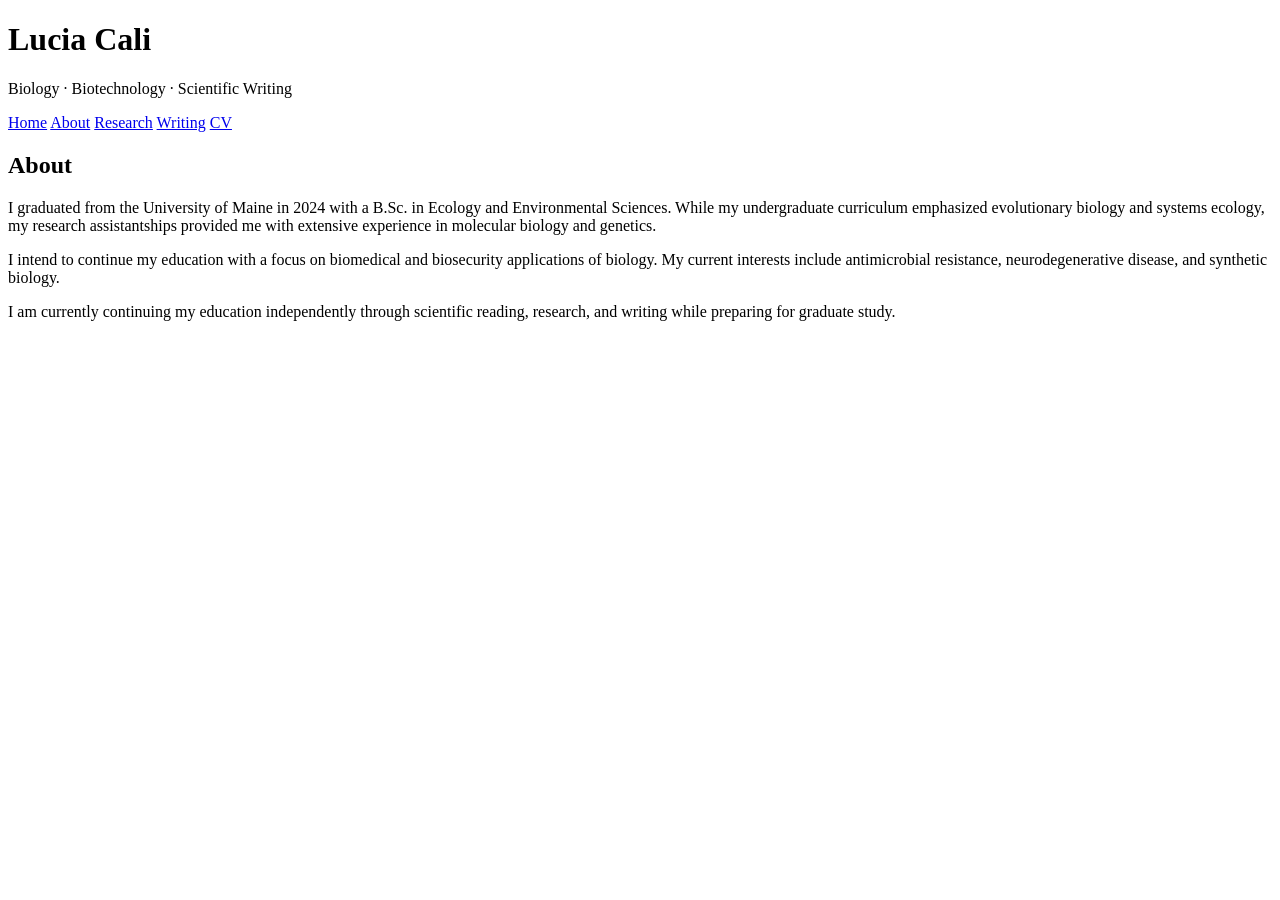
==== about.html @ cd9e19ab "Change 'Writing' link to point to 'blog.html'" ====
<!DOCTYPE html>
<html lang="en">
<head>
    <meta charset="UTF-8">
    <meta name="viewport" content="width=device-width, initial-scale=1.0">
    <title>About | Lucia Cali</title>
</head>

<body>

    <header>
        <h1>Lucia Cali</h1>
        <p>Biology · Biotechnology · Scientific Writing</p>
    </header>

    <nav>
        <a href="index.html">Home</a>
        <a href="about.html">About</a>
        <a href="research.html">Research</a>
        <a href="blog.html">Writing</a>
        <a href="cv.html">CV</a>
    </nav>

    <main>

        <h2>About</h2>

        <p>
         <p>
    I graduated from the University of Maine in 2024 with a B.Sc. in Ecology and Environmental Sciences.
    While my undergraduate curriculum emphasized evolutionary biology and systems ecology, my research
    assistantships provided me with extensive experience in molecular biology and genetics.
</p>

<p>
    I intend to continue my education with a focus on biomedical and biosecurity applications of biology.
    My current interests include antimicrobial resistance, neurodegenerative disease, and synthetic biology.
</p>

<p>
    I am currently continuing my education independently through scientific reading, research, and writing
    while preparing for graduate study.
</p>

    </main>

</body>
</html>
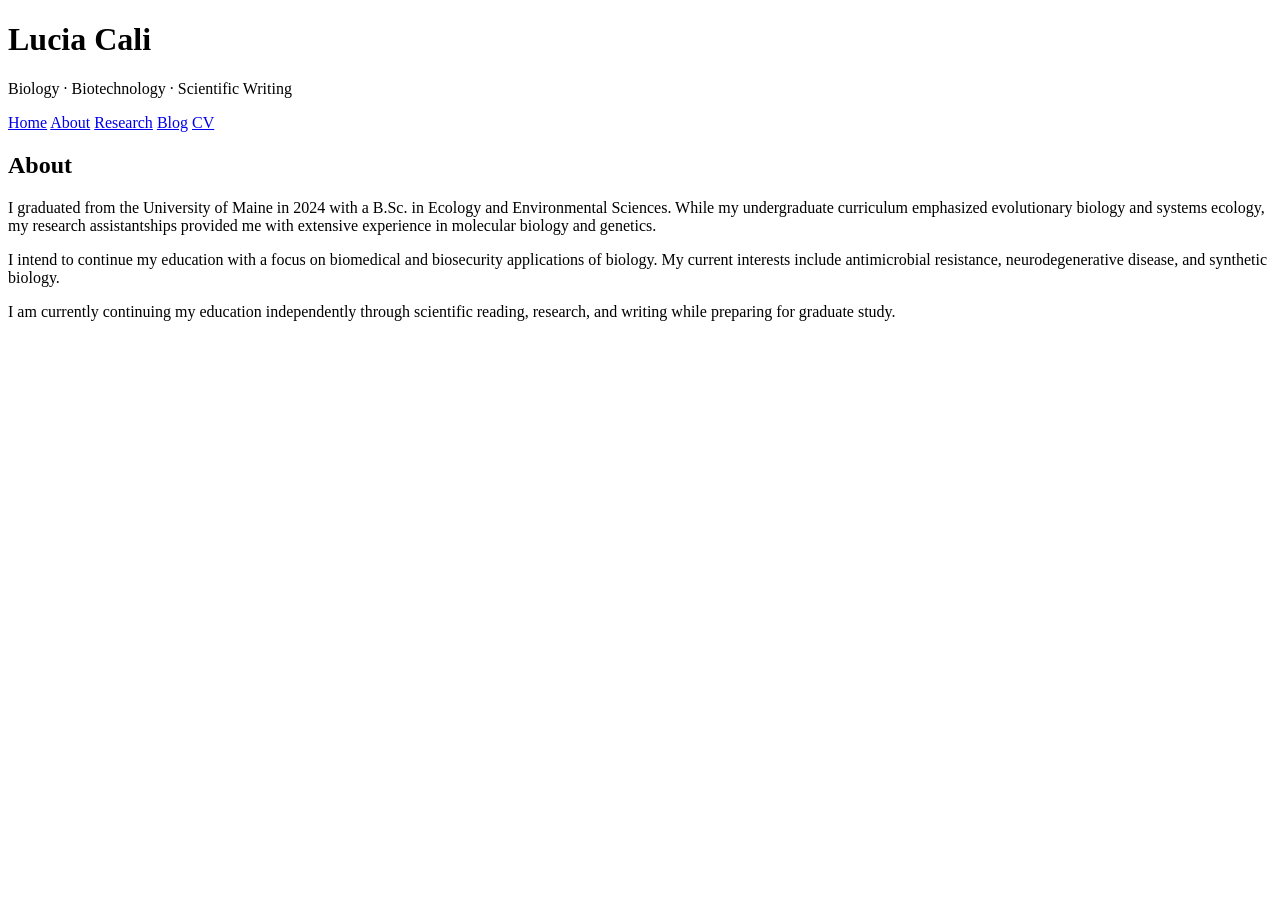
==== commit 8b8951e1: "Rename 'Writing' link to 'Blog' in navigation" ====
--- a/about.html
+++ b/about.html
@@ -17,7 +17,7 @@
         <a href="index.html">Home</a>
         <a href="about.html">About</a>
         <a href="research.html">Research</a>
-        <a href="blog.html">Writing</a>
+        <a href="blog.html">Blog</a>
         <a href="cv.html">CV</a>
     </nav>
 
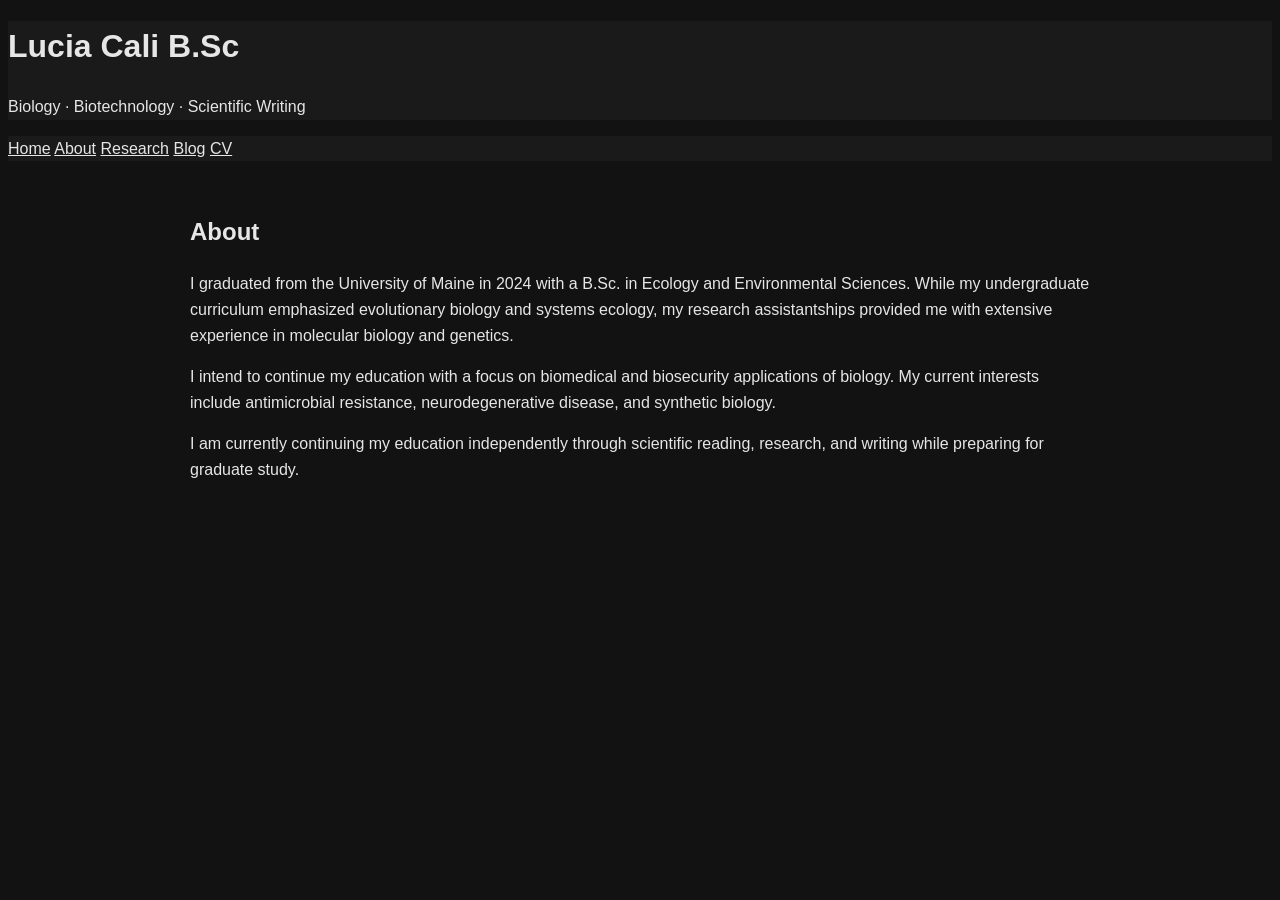
==== commit 9591cbf9: "Update About page title and stylesheet link" ====
--- a/about.html
+++ b/about.html
@@ -3,13 +3,15 @@
 <head>
     <meta charset="UTF-8">
     <meta name="viewport" content="width=device-width, initial-scale=1.0">
-    <title>About | Lucia Cali</title>
+    <title>About | Lucia Cali B.Sc</title>
+
+   <link rel="stylesheet" href="style.css">
 </head>
 
 <body>
 
     <header>
-        <h1>Lucia Cali</h1>
+        <h1>Lucia Cali B.Sc</h1>
         <p>Biology · Biotechnology · Scientific Writing</p>
     </header>
 
--- a/style.css
+++ b/style.css
@@ -0,0 +1,32 @@
+body {
+    background-color: #121212;
+    color: #e6e6e6;
+    font-family: Arial, sans-serif;
+    line-height: 1.6;
+}
+
+a {
+    color: #8ab4f8;
+}
+
+a:hover {
+    color: #b8d4ff;
+}
+
+header {
+    background-color: #1a1a1a;
+}
+
+nav {
+    background-color: #1a1a1a;
+}
+
+nav a {
+    color: #e6e6e6;
+}
+
+main {
+    max-width: 900px;
+    margin: auto;
+    padding: 2rem;
+}
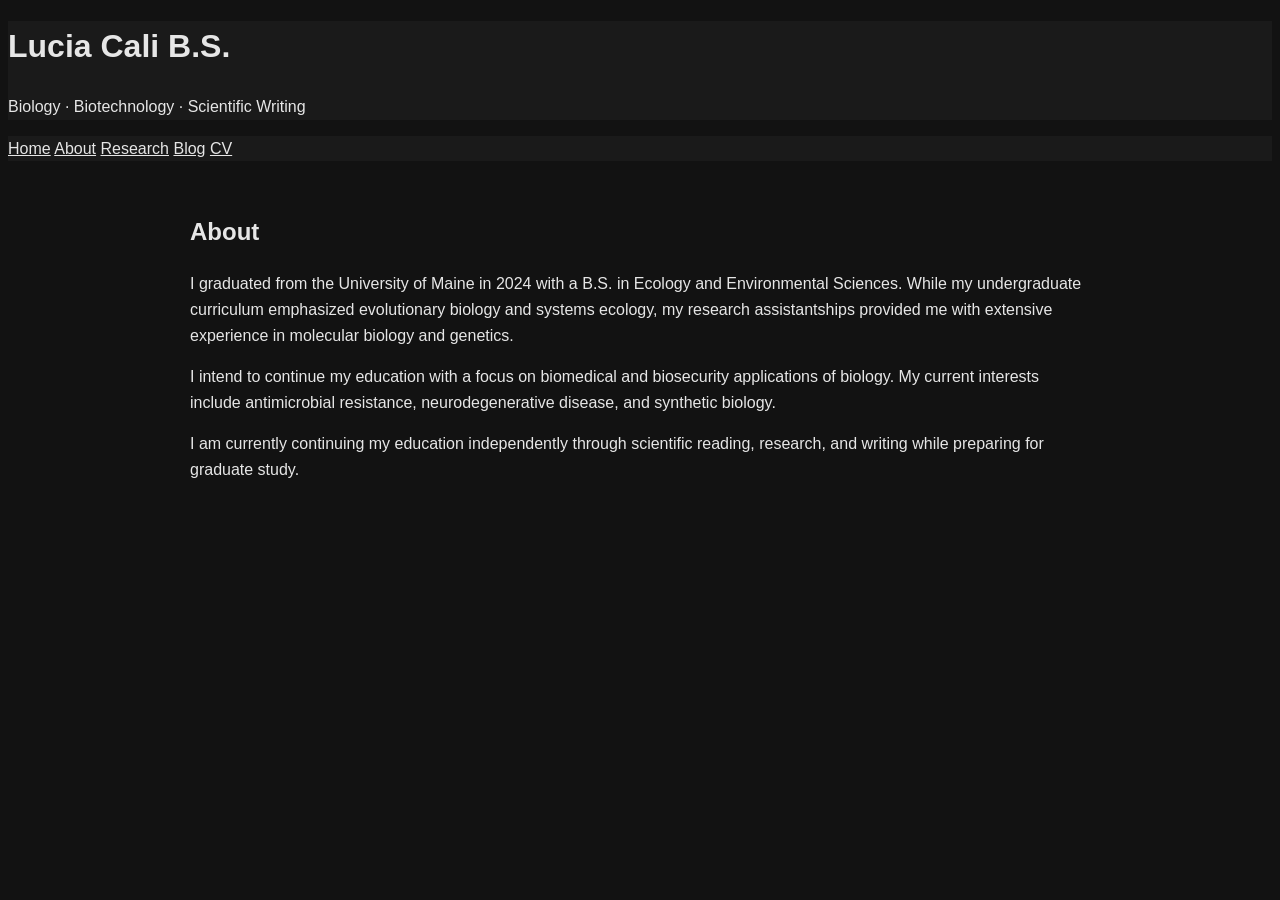
==== commit ceecead6: "Correct degree abbreviation from B.Sc to B.S." ====
--- a/about.html
+++ b/about.html
@@ -3,7 +3,7 @@
 <head>
     <meta charset="UTF-8">
     <meta name="viewport" content="width=device-width, initial-scale=1.0">
-    <title>About | Lucia Cali B.Sc</title>
+    <title>About | Lucia Cali B.S.</title>
 
    <link rel="stylesheet" href="style.css">
 </head>
@@ -11,7 +11,7 @@
 <body>
 
     <header>
-        <h1>Lucia Cali B.Sc</h1>
+        <h1>Lucia Cali B.S.</h1>
         <p>Biology · Biotechnology · Scientific Writing</p>
     </header>
 
@@ -29,7 +29,7 @@
 
         <p>
          <p>
-    I graduated from the University of Maine in 2024 with a B.Sc. in Ecology and Environmental Sciences.
+    I graduated from the University of Maine in 2024 with a B.S. in Ecology and Environmental Sciences.
     While my undergraduate curriculum emphasized evolutionary biology and systems ecology, my research
     assistantships provided me with extensive experience in molecular biology and genetics.
 </p>
--- a/style.css
+++ b/style.css
@@ -30,3 +30,11 @@
     margin: auto;
     padding: 2rem;
 }
+
+.research-poster {
+    display: block;
+    width: 70%;
+    max-width: 800px;
+    height: auto;
+    margin: 2rem auto;
+}
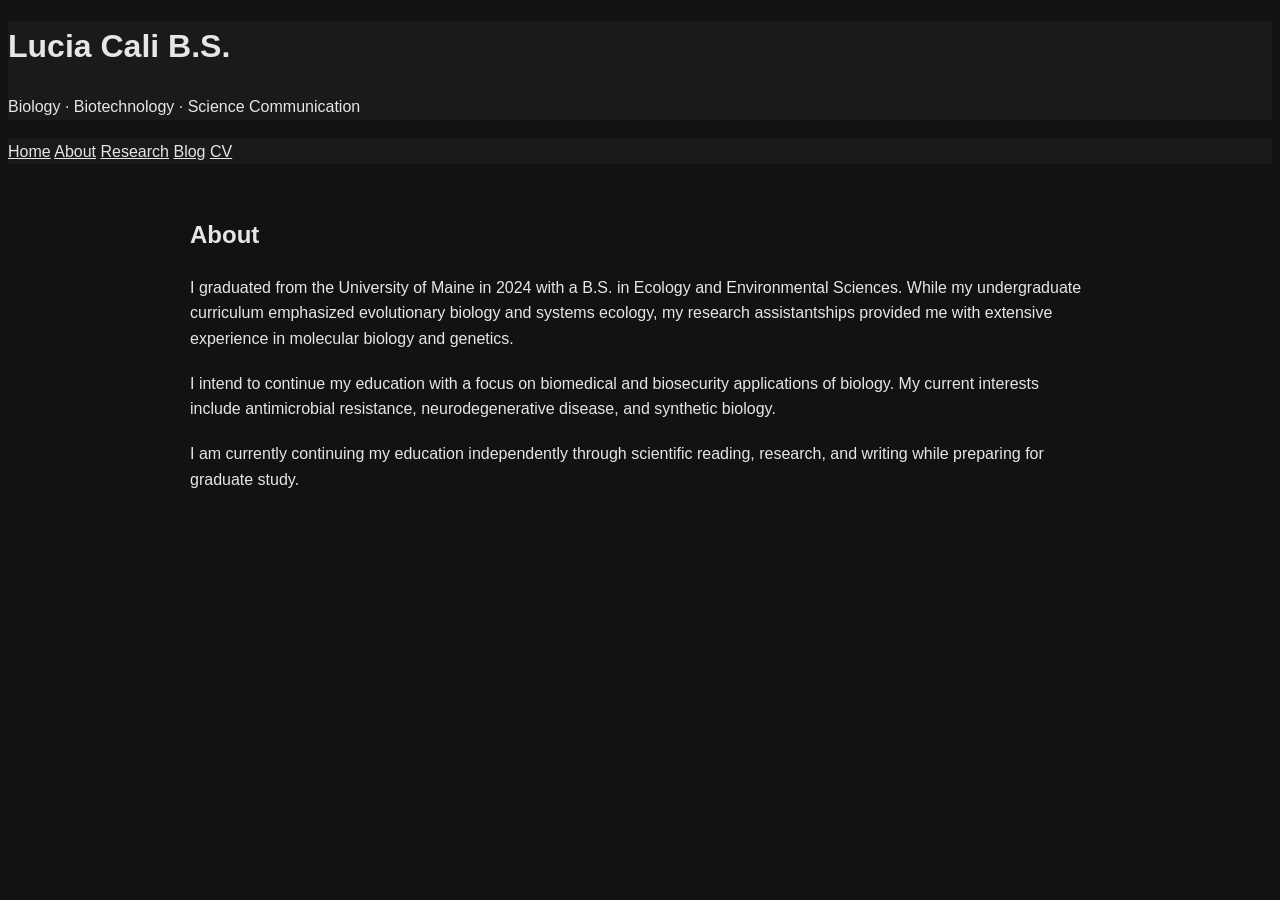
==== commit 8d3dfc5e: "Update professional description in about.html" ====
--- a/about.html
+++ b/about.html
@@ -12,7 +12,7 @@
 
     <header>
         <h1>Lucia Cali B.S.</h1>
-        <p>Biology · Biotechnology · Scientific Writing</p>
+        <p>Biology · Biotechnology · Science Communication</p>
     </header>
 
     <nav>
--- a/style.css
+++ b/style.css
@@ -33,8 +33,34 @@
 
 .research-poster {
     display: block;
-    width: 70%;
-    max-width: 800px;
+    width: 80%;
+    max-width: 900px;
     height: auto;
     margin: 2rem auto;
 }
+
+figcaption {
+    text-align: center;
+    margin-top: 0.5rem;
+    font-style: italic;
+}
+
+p {
+    line-height: 1.6;
+    margin-bottom: 1.2rem;
+}
+
+hr {
+    border: none;
+    border-top: 1px solid #555;
+    margin: 3rem 0;
+}
+
+.post-title {
+    margin-bottom: 0.25rem;
+}
+
+.post-date {
+    margin-top: 0;
+    margin-bottom: 2rem;
+}
